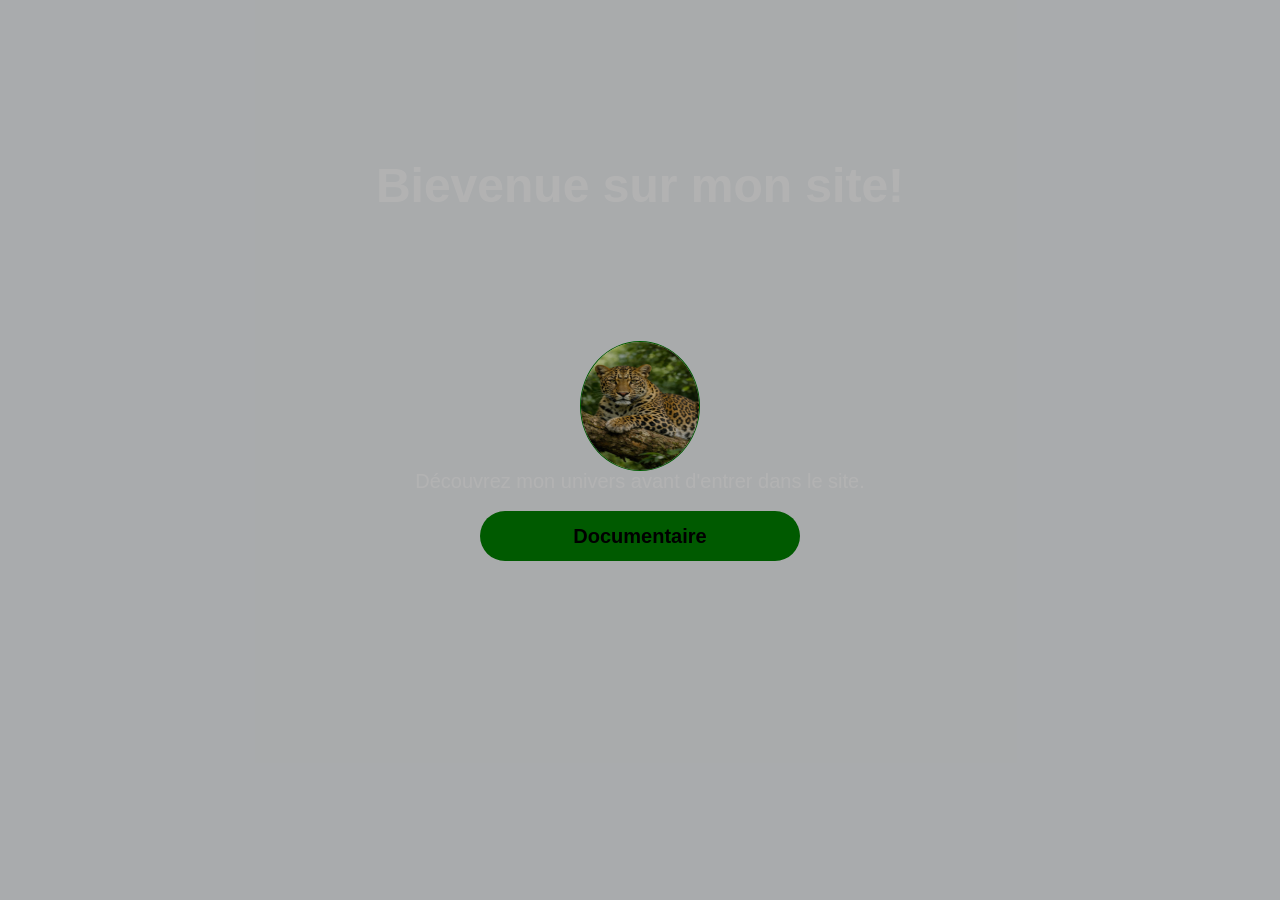
==== index.html @ 9fb3b26b "Eden.web" ====
<!DOCTYPE html>
<html lang="fr">
<head>
    <meta charset="UTF-8">
    <meta name="viewport" content="width=device-width, initial-scale=1.0">
    <title>Document</title>
    <link rel="stylesheet" href="style.css">
</head>
<script src="script.js"></script>

<body class="blonde">
 
<video autoplay muted loop class="bg-video"> <source src="nature.mp4", type="video/mp4">
    </video>

    <div class="content">
        <h1 class="fade-text">Bievenue sur mon site!</h1>

         <img class="op-img" src="lion.jpg" alt="">

        <p >Découvrez mon univers avant d'entrer dans le site.</p>
        <a href="nature.html" class="btn">Documentaire</a>
        

        <div class="overlay"></div>
    </div>

    <script src="script.js"></script>
 
</body>
</html>
---- style.css ----
*{
    margin: 0;
    padding: 0;
    box-sizing: border-box;
}



  
body{


    font-family: Arial,  sans-serif;
    background:#f2f5f7 ;
    overflow-x: hidden;
    scroll-behavior: smooth;
    transition: opacity  0.5s ease-in;
}


.carde{
    background: white;
    border-radius: 15px;
    overflow: hidden;
    box-shadow: 0 4px 8px rgba(0, 0,0, 0.1);
margin-bottom: 20px;
    width:100%;
    margin: auto;
    margin-top: 6em;


    
}

.carde video{
    border-radius: 10%;
    margin-top: 5em;
    border: #4CAF50 solid 1px;
}

body.loaded{
    opacity:1;
}

header{
    background:green;
    border-radius: none;
    padding: 10px 20px;
    display: flex;
    align-items: center;
    justify-content: space-between;
    position: fixed;
    width: 100%;
    z-index: 1000;
}





nav ul{
    list-style: none;
    padding: 0;
    display: flex;
    justify-content: center;
    gap: 2px;

}

nav ul li a{
    color: black;
    font-weight: bold;
    text-decoration: none;
}
nav ul li a:hover{
    text-decoration:underline;
     }



     a:hover{
    background: rgb(187, 197, 189);

 }
 @media screen and (max-width: 768px){ 

.grid{
    display: grid;
    grid-template-columns: repeat(2, 1fr);
    gap: 10px;
    padding: 10px;
}



.grid div {
width: 100%;
}

.grid img{
    width: 100%;
    height: 120px;
    object-fit: cover;
    border-radius: 10px;
}

}







nav{
    display: flex;
    justify-content: center;
    gap: 20px;
    
    padding: 10px;
}


 @media (min-width:1024px) {
    header {
        padding: 10px 20px;
        border-radius: 10px;
    
    }

   }

header .fade-text{
flex: 1;
    text-align: center;
    margin: 0;
}

header img{
    position: relative;
    height: 50px;
    border-radius: 500%;
    gap: 10px;
}

.apropos{

 background: linear-gradient( to top,rgb(18,4,4,0.726),rgb(0,0,0,0.6)),url('Forêt.jpg');
    background-size: cover;
    text-align: center;
    margin-top: 0;
    padding: 50px;
    color: #f2f5f7;


}


  







.Ed{
    background: linear-gradient( to top,rgb(18,4,4,0.726),rgb(0,0,0,0.6)),url('ed.mb.jpg');
    background-size: cover;
    text-align: center;
    top: 0;
    padding: 50px;
    color: #f2f5f7;
    width: 100%;
}

.apropos .fade-text{

margin-bottom: 40px;
}

html{
    @keyframes {
        animation: 0.3s;
        
    }
    
}

.container {
    padding: 15px;
    display: grid;
    grid-template-columns: repeat( 2,1fr);
    gap: 15px;

    
}
.card{
    background: white;
    border-radius: 15px;
    overflow: hidden;
    box-shadow: 0 4px 8px rgba(0, 0,0, 0.1);
margin-bottom: 20px;
    width: 100%;
    max-width: 600px;
    margin: auto;
border: 2px solid #4CAF50;

}


.card img{
    display: block;
}

 section .fade-text{
    text-align: center;
    color:#4CAF50;
    margin-top: 5em;
}



.card video{

    width: 100%;
    height: auto;
    border-radius: 10px;
}

.card img{

    width: 100%;
    height: 120px;
    object-fit: cover;
}


.section{

    display: grid;
    gap: 30px;
    grid-template-columns: repeat( 2);
    padding: 15px;

}

.section h1{
    color: black;
}



body.loaded.fade-text{
    opacity: 1;
    transform: translateY(0);

}
 

.section2{
    display: grid;
    gap: 10px;
    grid-template-columns: repeat( 2);
    padding: 15px;
    border-radius: 15px;
    margin-top: 2em;


}


.section3{
     display: grid;
    gap: 10px;
    grid-template-columns: repeat( 2);
    padding: 15px;
    border-radius: 15px;
    margin-top: 2em;


}


.card-footer{

    background:green;
    color: white;
    text-align: center;
    font-weight: bold;
    padding:8px;
border-radius: 5em;

}





.blonde{

    height: 100vh;
    font-family:Arial,  sans-serif ;
    overflow: hidden;
    
     
}

.bg-video{

    position: fixed;
    top: 0;
    left: 0;
    width: 100%;
    height: 100%;
    object-fit: cover;
    z-index:-2;


}

.overlay{
    position: absolute;
    top: 0;
    left: 0;
    width: 100%;
    height: 100%;
    background-color: rgba(0, 0,0, 0.3);
    pointer-events: none;
}





.content .fade-text{
    font-size: 48px;
    margin-bottom: 30px;
    text-align: center;
    color: white;
    flex-direction: column;
    justify-content: center;
    align-items: center;
    text-align: center;
    padding: 10%; opacity: 1;
    transform: translateY(30px);
    transition: all 0.8s ease;

}

.content P{

    font-size: 20PX;
    margin-bottom: 15px;
    text-align: center;
    color: white;
}


.container1{
    padding: 20px;
    text-align: center;
}

.apropos h1{
    color: white;
    margin-bottom: -10vh;
}


p{
    text-align: center;
    line-height: 1;

}

.btn{

   width: 320px;
   height: 50px;
   background: green;
   border: none;
   border-radius: 50px;
   color: black;
   font-size: 20px;
   font-weight: bold;
   cursor: pointer;
   display: flex;
   align-items: center;
   justify-content: center;
   margin: 20px auto;
   text-decoration: none;
   
    

}

html{
    scroll-behavior: smooth;
}

.op-img{

    width: 120px;
    height: 130px;
    border-radius: 50%;
    display: block;
    margin: auto;
    border:green 1px solid;
    cursor: pointer;
    top:1px;

    opacity: 1;
    transform: scale(0.8) translatehY(30px);
    transition: all 1s ease;  

}

.op{ 
     width: 120px;
    height: 130px;
    border-radius: 50%;
    border:green 1px solid;
    cursor: pointer;
    top:1px;
    margin: 5em;
    opacity: 1;
    transform: scale(0.8) translatehY(30px);
    transition: all 1s ease;  

    
}




section{

    margin: 0;
    padding: 20px;
    text-align: center;
    color: black;
    font-family: Arial, Helvetica, sans-serif;
    
    height: 50%;
    display: block;
    margin: auto;
    margin-bottom: -40vh;
    width:100%;


    
}

h3{
    text-align: justify;
    margin: 10px;
}




 .mp{
    text-align: center;
    font-family: Arial, Helvetica, sans-serif;
    margin: px;
    padding: 10px;
    display: flex;
    justify-content: center;
    align-items: center;




}

.web .kl{
    margin-bottom: 10vh;

    margin:10%;
    gap:20px 10px;
    
}

.Ed p{
    margin: 3em;
}

.apropos h1{
    margin: 1em;
}


header {
  background: green;
  color: white;
  padding: 15px;
}

nav {
  display: flex;
  justify-content: space-between;
  align-items: center;
}

nav ul {
  list-style: none;
  display: flex;
  gap: 15px;
}

nav a {
  color: white;
  text-decoration: none;
}

section {
  padding: 20px;
  margin: 10px;
}

h2 {
  text-align: center;
  margin: 2em;
}

.grid {
  display: grid;
  grid-template-columns: repeat(auto-fit, minmax(200px, 1fr));
  gap: 20px;

}

.card {
  background: rgb(250, 246, 246);
  padding: 15px;
  border-radius: 10px;
  text-align: center;
  transition: 0.3s;
  cursor: pointer;
}



.card:hover {
    transform: translateY(-10px) scale(1.05);
    background: #334155;
}

.card:hover {
  transform: scale(1.05);
}



@keyframes slideUp {
    to {
        transform: translateY(0);
        opacity: 1;
    }
}


.pm div{
    gap: 20px;
    
}





.grid:hover{
    transform: scale(1.08);
    cursor: pointer;

}

 section .categories{
    position: relative;

}


@keyframes fadeIn {
    from {opacity: 0;}
    to {opacity: 1;}
}
.card img {
  width: 100%;
  border-radius: 10px;
}


footer{
    background-color:green;
    display: flex;
    justify-content: center;
    padding: 20px;
    gap: 15px;
     width: 100%;
     margin: 0;
    
}


footer img{
    width: 30px;
    height: 30px;
    cursor: pointer;
    object-fit: cover;
}
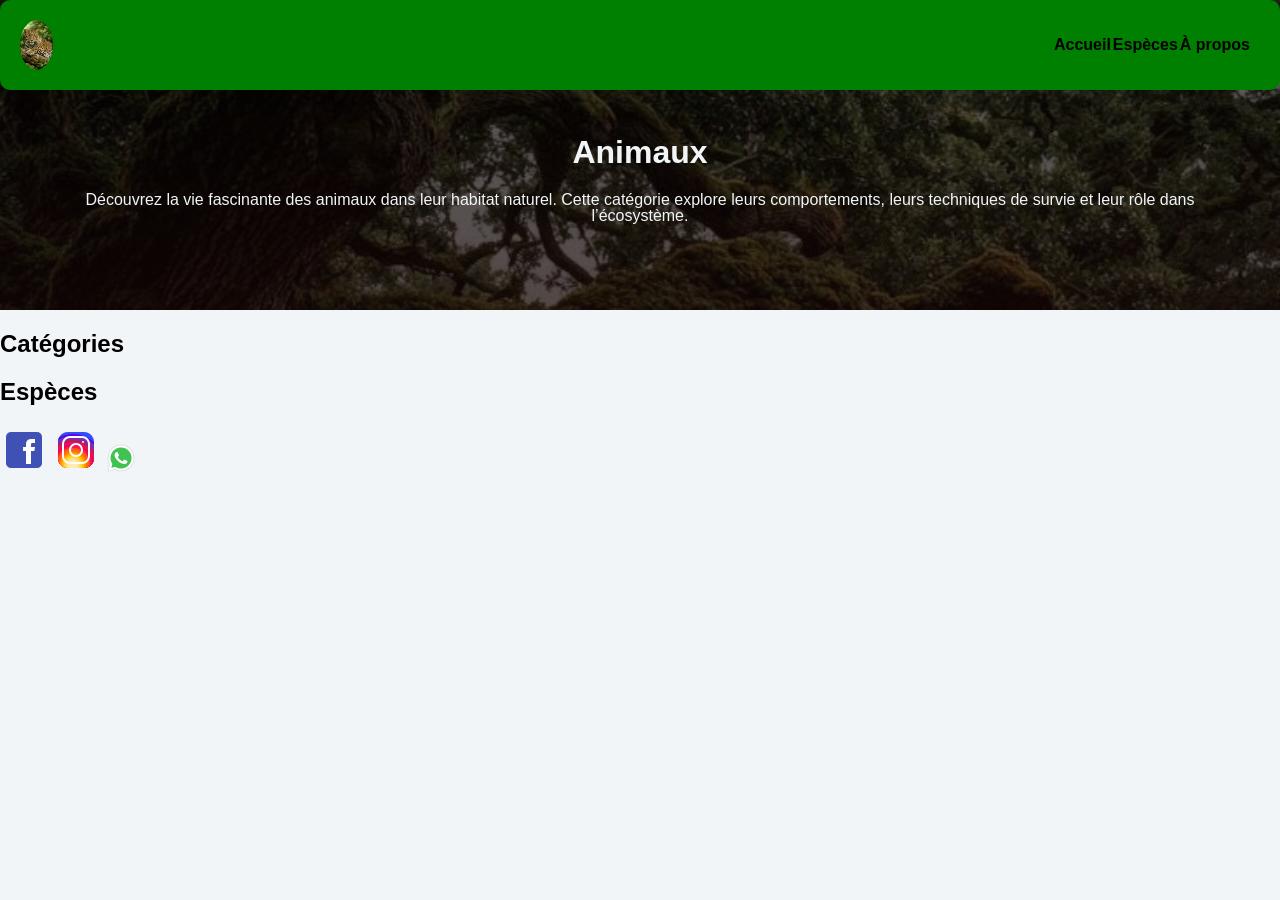
==== commit e22602fd: "Revise index.html with new layout and content Updated the structure and content of the HTML document" ====
--- a/index.html
+++ b/index.html
@@ -1,31 +1,66 @@
 <!DOCTYPE html>
 <html lang="fr">
 <head>
-    <meta charset="UTF-8">
-    <meta name="viewport" content="width=device-width, initial-scale=1.0">
-    <title>Document</title>
-    <link rel="stylesheet" href="style.css">
+  <meta charset="UTF-8">
+  <meta name="viewport"content="device-width,initial-scale=1.0">
+  <title>webe documentaire</title>
+  <link rel="stylesheet" href="style.css">
 </head>
+<body>
+
+<header>
+
+   <img src="lion.jpg" alt="">
+  <nav>
+    
+    <ul>
+      <li><a href="index.html">Accueil</a></li> 
+  
+      <li><a href="#especes">Espèces</a></li>
+      <li><a href="apropos.html">À propos</a></li>
+    </ul>
+  </nav>
+</header>
+
+
+<div class="Ed">
+  <h1> Animaux</h1>
+    <p>Découvrez la vie fascinante des animaux dans leur habitat naturel. Cette catégorie explore leurs comportements, leurs techniques de survie et leur rôle dans l’écosystème.</p>
+
+
+     </div>
+
+
+<section id="categ  ories" class="categories" >
+  <h2>Catégories</h2>
+  <div class="grid" id="categories-container">
+
+    
+    
+
+  </div>
+</section>
+
+
+<section id="especes">
+  <h2>Espèces</h2>
+  <div class="grid" id="especes-container">
+
+
+    
+  </div>
+  </div>
+</section>
+
+
+
 <script src="script.js"></script>
+</body>
 
-<body class="blonde">
- 
-<video autoplay muted loop class="bg-video"> <source src="nature.mp4", type="video/mp4">
-    </video>
-
-    <div class="content">
-        <h1 class="fade-text">Bievenue sur mon site!</h1>
-
-         <img class="op-img" src="lion.jpg" alt="">
-
-        <p >Découvrez mon univers avant d'entrer dans le site.</p>
-        <a href="nature.html" class="btn">Documentaire</a>
-        
-
-        <div class="overlay"></div>
-    </div>
-
-    <script src="script.js"></script>
- 
-</body>
-</html>+<footer>
+     
+  <a href="https://facebook.com/EdenMiba"  target="_blank"><img src="facebook.png" alt="facebook"></a>        
+ <a href="https://instagram.com/EdenMiba" target="_blank"><img src="instagram.png" alt=" instagram"></a>
+<a href="https://wa.me/243821401101?text=Salut" target="_blank"><img src="wat.png" alt="whatsapp"></a>
+</footer>
+    </html>
--- a/style.css
+++ b/style.css
@@ -1,7 +1,13 @@
 *{
-    margin: 0;
+   
+    box-sizing: border-box;
+}
+
+
+html,body{
+     margin: 0;
     padding: 0;
-    box-sizing: border-box;
+    overflow-x: hidden;
 }
 
 
@@ -38,6 +44,18 @@
     border: #4CAF50 solid 1px;
 }
 
+
+.carde img{
+
+     width: 30px;
+    height: 30px;
+    cursor: pointer;
+    text-decoration: none;
+    object-fit: cover;
+justify-content: space-between ;
+
+}
+
 body.loaded{
     opacity:1;
 }
@@ -86,7 +104,7 @@
 
 .grid{
     display: grid;
-    grid-template-columns: repeat(2, 1fr);
+    grid-template-columns: repeat(2,1fr);
     gap: 10px;
     padding: 10px;
 }
@@ -149,10 +167,17 @@
     background-size: cover;
     text-align: center;
     margin-top: 0;
-    padding: 50px;
+    padding:70px;
     color: #f2f5f7;
 
 
+
+}
+
+
+.apropos h1{
+    text-align: center;
+    margin-top: 2em;
 }
 
 
@@ -169,9 +194,13 @@
     background-size: cover;
     text-align: center;
     top: 0;
-    padding: 50px;
+    padding: 70px;
     color: #f2f5f7;
     width: 100%;
+}
+
+.Ed h1{
+    margin-top: 2em;
 }
 
 .apropos .fade-text{
@@ -188,7 +217,7 @@
 }
 
 .container {
-    padding: 15px;
+     padding: 15px;
     display: grid;
     grid-template-columns: repeat( 2,1fr);
     gap: 15px;
@@ -197,6 +226,7 @@
 }
 .card{
     background: white;
+ 
     border-radius: 15px;
     overflow: hidden;
     box-shadow: 0 4px 8px rgba(0, 0,0, 0.1);
@@ -240,7 +270,7 @@
 
     display: grid;
     gap: 30px;
-    grid-template-columns: repeat( 2);
+    grid-template-columns: repeat(2);
     padding: 15px;
 
 }
@@ -351,7 +381,6 @@
 .content P{
 
     font-size: 20PX;
-    margin-bottom: 15px;
     text-align: center;
     color: white;
 }
@@ -362,10 +391,9 @@
     text-align: center;
 }
 
-.apropos h1{
-    color: white;
-    margin-bottom: -10vh;
-}
+
+
+
 
 
 p{
@@ -389,125 +417,7 @@
    align-items: center;
    justify-content: center;
    margin: 20px auto;
-   text-decoration: none;
-   
-    
-
-}
-
-html{
-    scroll-behavior: smooth;
-}
-
-.op-img{
-
-    width: 120px;
-    height: 130px;
-    border-radius: 50%;
-    display: block;
-    margin: auto;
-    border:green 1px solid;
-    cursor: pointer;
-    top:1px;
-
-    opacity: 1;
-    transform: scale(0.8) translatehY(30px);
-    transition: all 1s ease;  
-
-}
-
-.op{ 
-     width: 120px;
-    height: 130px;
-    border-radius: 50%;
-    border:green 1px solid;
-    cursor: pointer;
-    top:1px;
-    margin: 5em;
-    opacity: 1;
-    transform: scale(0.8) translatehY(30px);
-    transition: all 1s ease;  
-
-    
-}
-
-
-
-
-section{
-
-    margin: 0;
-    padding: 20px;
-    text-align: center;
-    color: black;
-    font-family: Arial, Helvetica, sans-serif;
-    
-    height: 50%;
-    display: block;
-    margin: auto;
-    margin-bottom: -40vh;
-    width:100%;
-
-
-    
-}
-
-h3{
-    text-align: justify;
-    margin: 10px;
-}
-
-
-
-
- .mp{
-    text-align: center;
-    font-family: Arial, Helvetica, sans-serif;
-    margin: px;
-    padding: 10px;
-    display: flex;
-    justify-content: center;
-    align-items: center;
-
-
-
-
-}
-
-.web .kl{
-    margin-bottom: 10vh;
-
-    margin:10%;
-    gap:20px 10px;
-    
-}
-
-.Ed p{
-    margin: 3em;
-}
-
-.apropos h1{
-    margin: 1em;
-}
-
-
-header {
-  background: green;
-  color: white;
-  padding: 15px;
-}
-
-nav {
-  display: flex;
-  justify-content: space-between;
-  align-items: center;
-}
-
-nav ul {
-  list-style: none;
-  display: flex;
-  gap: 15px;
-}
+   ù
 
 nav a {
   color: white;
@@ -626,3 +536,5 @@
 
 
 
+
+   
